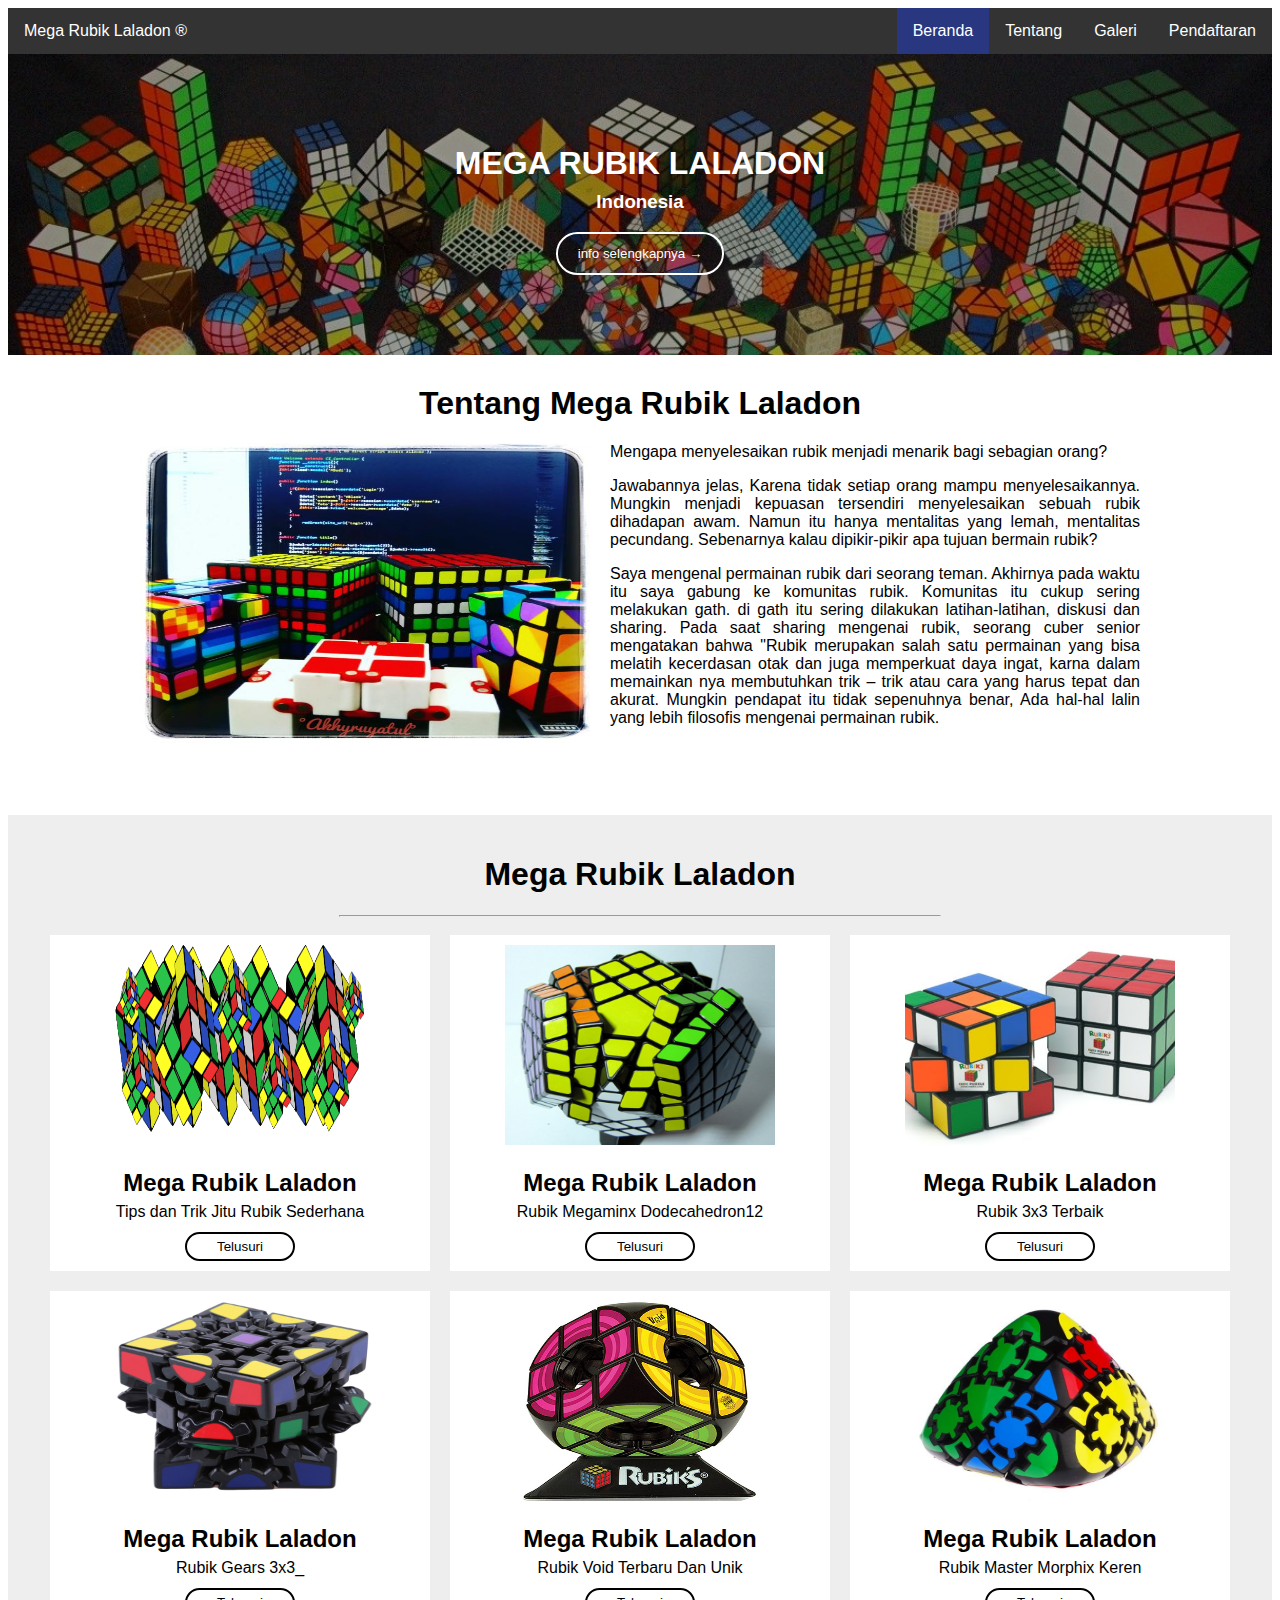
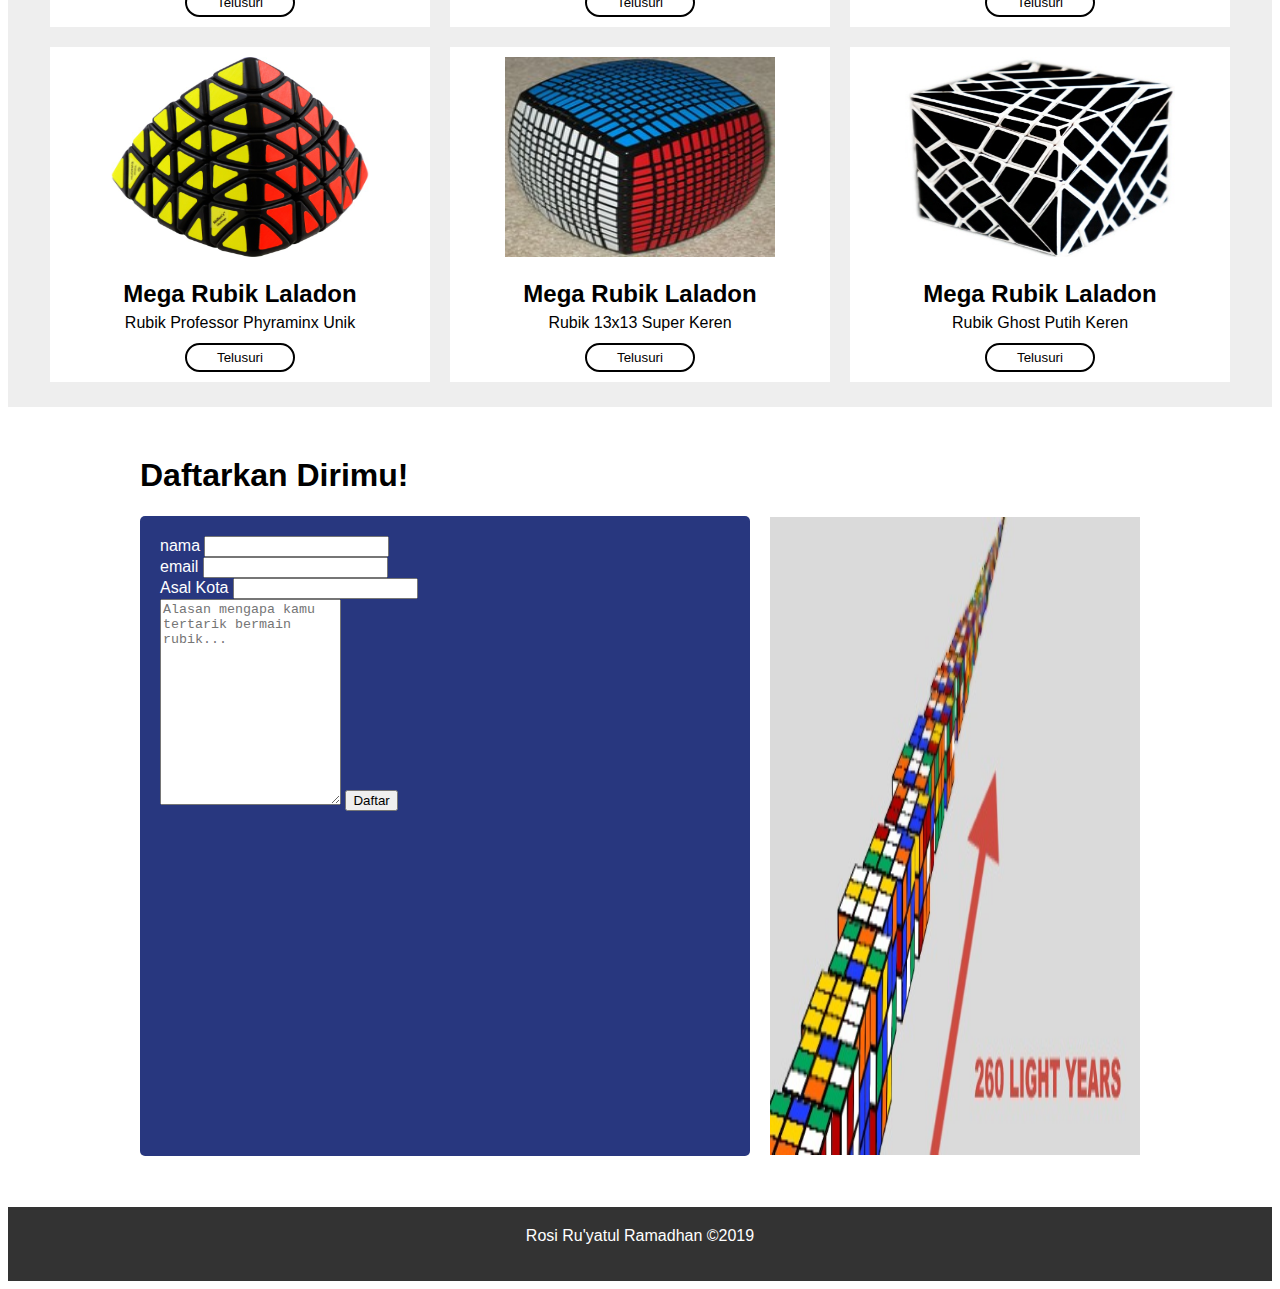
==== index.html @ 061bf663 "project satu" ====
<!DOCTYPE html>
<html>
<head>
<!-- Global site tag (gtag.js) - Google Analytics -->
<script async src="https://www.googletagmanager.com/gtag/js?id=UA-154171147-1"></script>
<script>
  window.dataLayer = window.dataLayer || [];
  function gtag(){dataLayer.push(arguments);}
  gtag('js', new Date());

  gtag('config', 'UA-154171147-1');
</script>

	<meta content='Mega Rubik Laladon' name='description'/>
	<meta content='mega rubik laladon, rubik laladon, rubik3x3, rubik mega laladon, Mega Rubik Laladon, Rubik Ilmu, rubik ilmu, rubik ilmu laladon' name='keywords'/>
	<meta charset="utf-8">
    <meta name="description" content="Mega Rubik laladon Indonesia" >
    <meta name="keywords" content='mega rubik laladon, rubik laladon, rubik3x3, rubik mega laladon, Mega Rubik Laladon, Rubik Ilmu, rubik ilmu, rubik ilmu laladon, rubik mirror, rubik megaminx, rubik skewb, rubik 3x3, rubik laladon bogor, mega rubik laladon'>
    <meta name="viewport" content="width=device-width, initial-scale=1, shrink-to-fit=no">
	<link rel="stylesheet" type="text/css" href="style.css">
	
	<title>Mega Rubik Laladon | indonesia</title>


</head>
<body>
<!--ini bagian navbar -->
<ul class="topnav">
	<li class="left"><a href="#beranda">Mega Rubik Laladon &reg;</a></li>
	<li><a href="#pendaftaran">Pendaftaran</a></li>
	<li><a href="#galeri">Galeri</a></li>
	<li><a href="#tentang">Tentang</a></li>
	<li><a class="active" href="#beranda">Beranda</a></li>	

</ul>
<!-- akhir navbar -->
<!--bagian jumbotron-->
<div class="jumbotron">
	<div class="overlay"></div>

	<h2> </h2>
	<h1>MEGA RUBIK LALADON</h1>
	<h3>Indonesia</h3>
	<p></p>
	<button>info selengkapnya &rightarrow;</button>
</div>
<!-- akhir jumbotron-->

<!--bagian tentang-->

<div class="tentang" id="tentang">
<h1 align="center">Tentang Mega Rubik Laladon</h1>
<img src="img/rubik/walpaper.jpg" width="450" height="300">
<p align="justify">Mengapa menyelesaikan rubik menjadi menarik bagi sebagian orang? 
<p align="justify">Jawabannya jelas, Karena tidak setiap orang mampu menyelesaikannya. Mungkin menjadi kepuasan tersendiri menyelesaikan sebuah rubik dihadapan awam. Namun itu hanya mentalitas yang lemah, mentalitas pecundang. Sebenarnya kalau dipikir-pikir apa tujuan bermain rubik?</p></p>

<p align="justify">Saya mengenal permainan rubik dari seorang teman. Akhirnya pada waktu itu saya gabung ke komunitas rubik. Komunitas itu cukup sering melakukan gath. di gath itu sering dilakukan latihan-latihan, diskusi dan sharing. Pada saat sharing mengenai rubik, seorang cuber senior mengatakan bahwa  "Rubik merupakan salah satu permainan yang bisa melatih kecerdasan otak dan juga memperkuat daya ingat, karna dalam memainkan nya membutuhkan trik – trik atau cara yang harus tepat dan akurat. Mungkin pendapat itu tidak sepenuhnya benar, Ada hal-hal lalin yang lebih filosofis mengenai permainan rubik.</p></p> </div>
<!--akhir tentang -->

<!-- bagian galeri-->
<div class="row-galeri">
	<div class="galeri" id="galeri">
		<h1 align="center">Mega Rubik Laladon</h1>
		<hr style="width: 50%">
		<div class="thumbnail">
			<img src="img/rubik/rubik1.png" width="350" height="200">
			<h2>Mega Rubik Laladon</h2>
			<p>Tips dan Trik Jitu Rubik Sederhana</p>
			<button>Telusuri</a></button>
		</div>
		<div class="thumbnail">
			<img src="img/rubik/megaminx-dodecahedron12.jpg" width="350" height="200">
			<h2>Mega Rubik Laladon</h2>
			<p>Rubik Megaminx Dodecahedron12</p>
			<button>Telusuri</button>

		</div>
		<div class="thumbnail">
			<img src="img/rubik/rubik3x3.jpg" width="350" height="200">
			<h2>Mega Rubik Laladon</h2>
			<p>Rubik 3x3 Terbaik</p>
			<button>Telusuri</button>
		</div>
		<div class="thumbnail">
			<img src="img/rubik/gears3x3.jpg" width="350" height="200">
			<h2>Mega Rubik Laladon</h2>
			<p>Rubik Gears 3x3_</p>
			<button>Telusuri</button>
		</div>
		<div class="thumbnail">
			<img src="img/rubik/rubik-void.jpg" width="350" height="200">
			<h2>Mega Rubik Laladon</h2>
			<p>Rubik Void Terbaru Dan Unik</p>
			<button>Telusuri</button>
		</div>
		<div class="thumbnail">
			<img src="img/rubik/master-morphix.jpg" width="350" height="200">
			<h2>Mega Rubik Laladon</h2>
			<p>Rubik Master Morphix Keren</p>
			<button>Telusuri</button>
		</div>
		<div class="thumbnail">
			<img src="img/rubik/professor-pyraminx.jpg" width="350" height="200">
			<h2>Mega Rubik Laladon</h2>
			<p>Rubik Professor Phyraminx Unik</p>
			<button>Telusuri</button>
		</div>
		<div class="thumbnail">
			<img src="img/rubik/rubik50x50.jpg" width="350" height="200">
			<h2>Mega Rubik Laladon</h2>
			<p>Rubik 13x13 Super Keren</p>
			<button>Telusuri</button>
		</div>
		<div class="thumbnail">
			<img src="img/rubik/ghost.jpg" width="350" height="200">
			<h2>Mega Rubik Laladon</h2>
			<p>Rubik Ghost Putih Keren</p>
			<button>Telusuri</button>
		</div>

	</div>
</div>
<!-- bagian pendaftaran -->
<div class="pendaftaran" id="pendaftaran">
	<div class="pic">
		<img src="img/rubik/rubiks-cube-line.jpg" width="370" height="638">
	</div>
	<h1>Daftarkan Dirimu!</h1>
	<div class="form">
		<form>
			<div class="row">
				<label for="nama">nama</label>
				<input type="text" name="nama">
			</div>
			<div class="row">
				<label for="email">email</label>
				<input type="text" name="email">
			</div>
			<div class="row">
				<label for="kota">Asal Kota</label>
				<input type="text" name="nama">
				


				</select>
			</div>
			<div class="row">
				<textarea id="alasan" name="alasan" placeholder="Alasan mengapa kamu tertarik bermain rubik..." style="height: 200px"></textarea>
				<input type="Submit" value="Daftar">
			</div>

		</form>
	</div>
</div>
<!--akhir pendaftaran-->

<!-- bagian footer -->
<div class="footer">

Rosi Ru'yatul Ramadhan &COPY;2019</a></p>
</div>
</body>
</html>
---- style.css ----
html{
	scroll-behavior: smooth;
}
body{
	font-family: arial;
}
ul.topnav{
	list-style-type: none;
	margin: 0;
	padding: 0;
	overflow: hidden;
	background-color: #333;
}
ul.topnav li{float: right;}
ul.topnav li a{
	display: block;
	text-align: center;
	color: white;
	padding: 14px 16px;
	text-decoration: none;
}
ul.topnav li a:hover:not(.active) {background-color: #111}
ul.topnav li a.active{background-color: #28377f;}
ul.topnav li.left{float: left;}

.jumbotron{
	width: 100%;
	box-sizing: border-box;
	text-align: center;
	padding: 80px 40px;
	color: white;
	background-color: #ccc;
	background-image: url('img/rubik/rubik-header.jpg');
	background-size: cover;
	position: relative;
}
.overlay{
	position: absolute;
	top: 0;
	left: 0;
	width: 100%;
	height: 100%;
	background-color: black;
	opacity: 0.4;
}

.jumbotron h1,
.jumbotron h2{
	margin-bottom: -10px;
	position: relative;

}
.jumbotron h3,
.jumbotron p{
	position: relative;
}
.jumbotron button{
	border: 2px solid white;
	background-color: transparent;
	color: white;
	padding: 12px 20px;
	border-radius:30px;
	cursor:pointer;
	position: relative;

}
.jumbotron button:hover{
	border: 2px solid #28377f;
	background-color: #28377f;
}
.tentang{
	width: 1000px;
	margin: 30px auto;
	min-height: 400px;
}
.tentang img{
	float: left;
	margin-right: 20px;
}

.row-galeri{

	box-sizing: border-box;
	background-color: #eee;
	padding: 15px;
}

.galeri{
	margin: 0px auto;
	padding-top: 5px;
	min-height: 500px;
	width: 1200px;
	background-color: #eee;
	overflow: auto;
}
.thumbnail{
	background-color: white;
	text-align: center;
	padding: 10px;
	width: 360px;
	margin: 10px;
	float: left;
}
.thumbnail img{
	width: 75%;
}
.thumbnail h2{
	margin-bottom: -10px;
}
.thumbnail button{
	margin-top: -10px;
	background-color: transparent;
	color: black;
	padding: 5px 30px;
	border: 2px solid black;
	border-radius: 30px;
	cursor: pointer;
	}

.thumbnail button:hover{
	border: 2px solid#28377f;
	background-color: #28377f;
	color: white;
}
.pendaftaran{
	width: 1000px;
	margin: 50px auto;
	min-height: 700px;
}
.pic{
	margin-top: 60px;
	float: right;
}
.form{
	width: 570px;
	height: 600px;
	border-radius: 5px;
	background-color: #28377f;
	color: white;
	padding: 20px;
}
.label{
	padding: 12px 12px 12px 0;
	display: block;
}
.input[type=text],
.select,
.textarea{
	width: 95%;
	padding: 12px;
	border: 2px solid #ccc;
	border-radius: 10px;
	resize: vertical;
}
.select{
	width: 100%;
	padding: 12px;
	border: 2px solid #ccc;
	border-radius: 10px;
	resize: vertical;
}
.input[type=submit]{
	margin-top: 20px;
	width: 100%;
	background-color: white;
	color: black;
	padding: 12px 20px;
	border: none;
	border-radius: 10px;
	cursor: pointer;
}
.input[type=submit]:hover{
	background-color: #333
	border: 2px solid white;
	color: white;
	font-weight: bold;
}
.footer{
	clear: both;
	background-color: #333;
	color: white;
	text-align: center;
	padding: 20px;
}
.footer a{
	text-decoration: none;
	color: white;

}
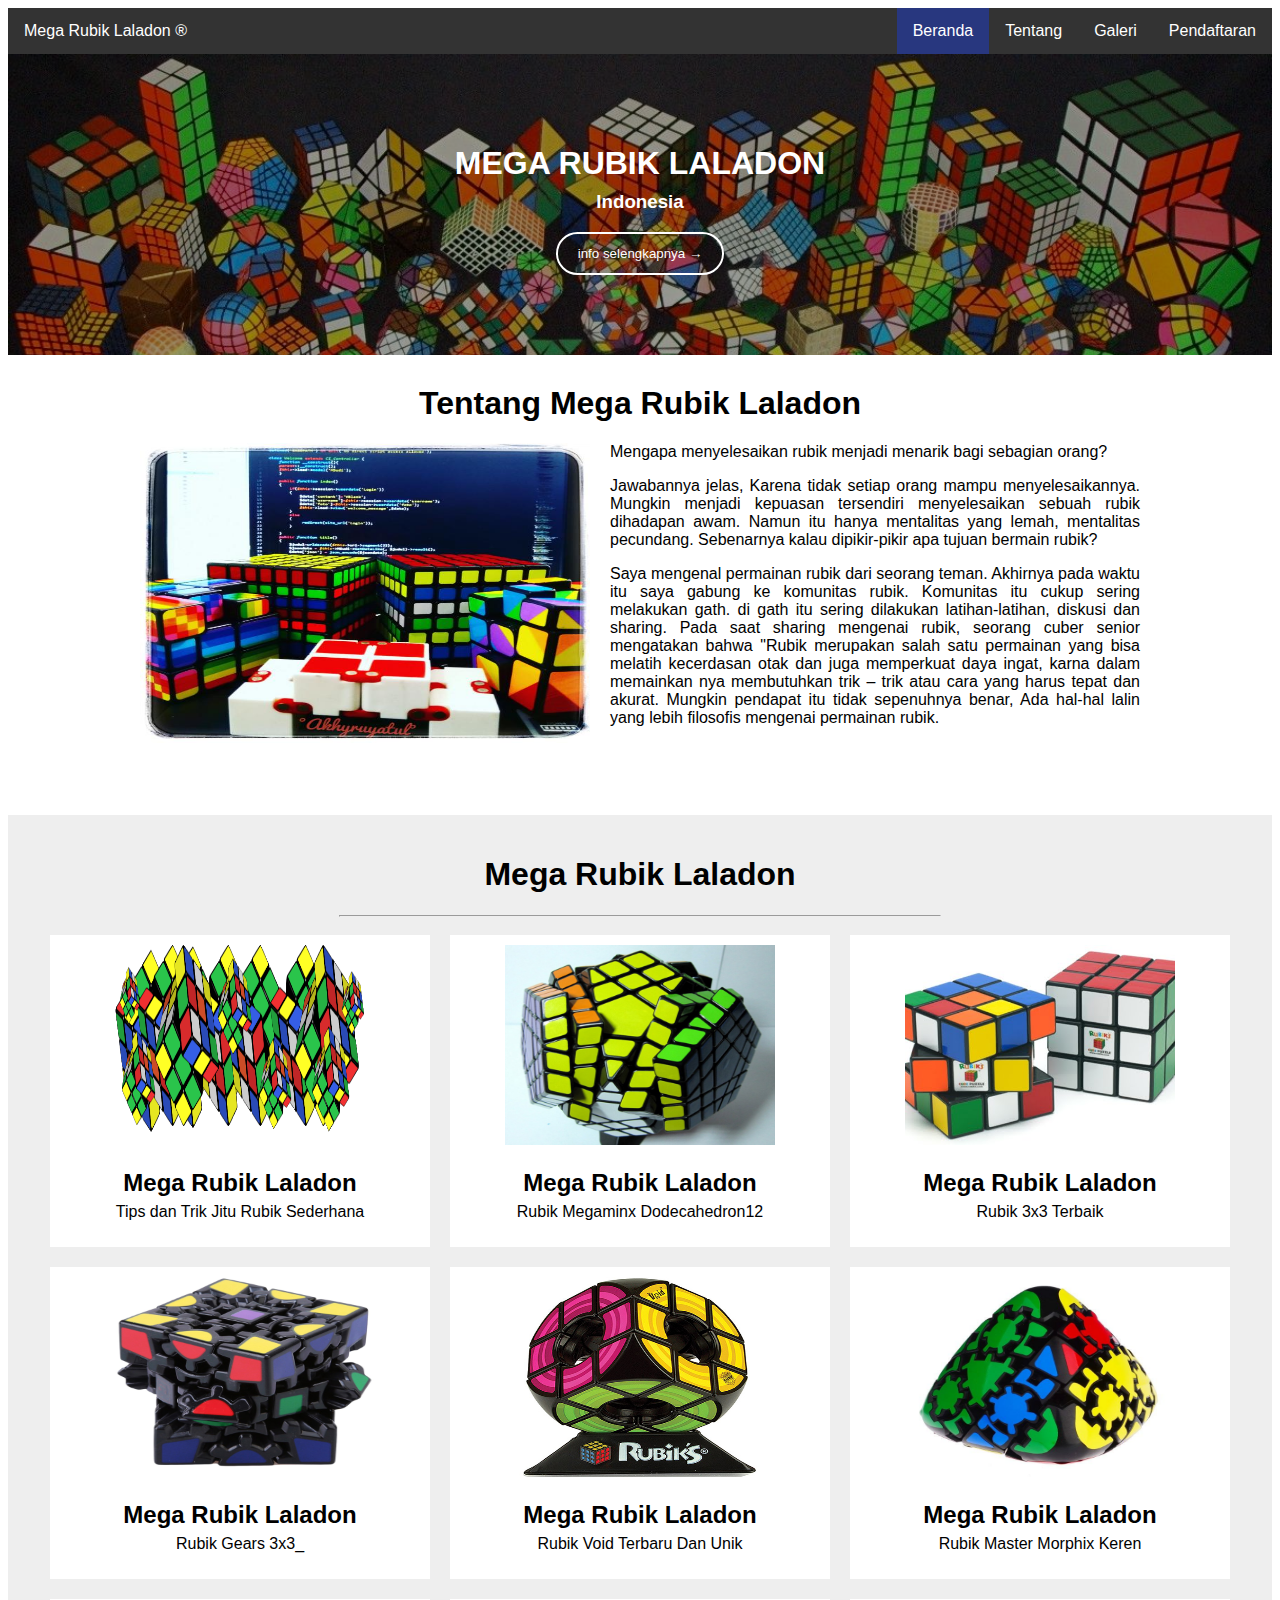
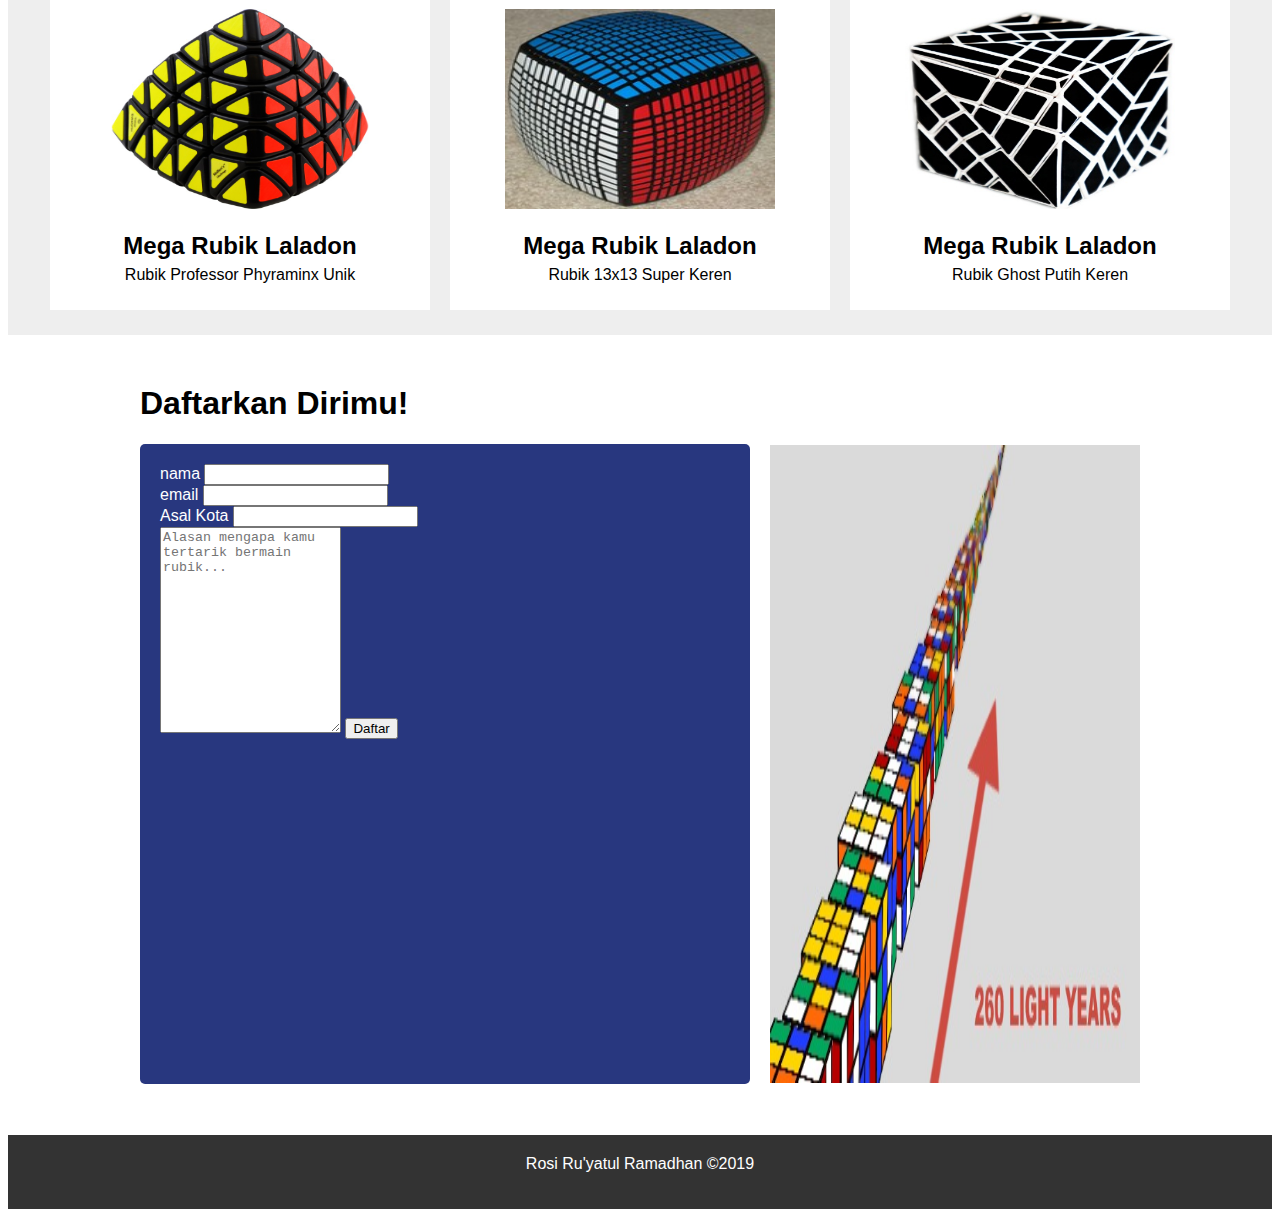
==== commit e8e0453b: "Update index.html" ====
--- a/index.html
+++ b/index.html
@@ -66,56 +66,53 @@
 			<img src="img/rubik/rubik1.png" width="350" height="200">
 			<h2>Mega Rubik Laladon</h2>
 			<p>Tips dan Trik Jitu Rubik Sederhana</p>
-			<button>Telusuri</a></button>
 		</div>
 		<div class="thumbnail">
 			<img src="img/rubik/megaminx-dodecahedron12.jpg" width="350" height="200">
 			<h2>Mega Rubik Laladon</h2>
 			<p>Rubik Megaminx Dodecahedron12</p>
-			<button>Telusuri</button>
 
 		</div>
 		<div class="thumbnail">
 			<img src="img/rubik/rubik3x3.jpg" width="350" height="200">
 			<h2>Mega Rubik Laladon</h2>
 			<p>Rubik 3x3 Terbaik</p>
-			<button>Telusuri</button>
 		</div>
 		<div class="thumbnail">
 			<img src="img/rubik/gears3x3.jpg" width="350" height="200">
 			<h2>Mega Rubik Laladon</h2>
 			<p>Rubik Gears 3x3_</p>
-			<button>Telusuri</button>
+
 		</div>
 		<div class="thumbnail">
 			<img src="img/rubik/rubik-void.jpg" width="350" height="200">
 			<h2>Mega Rubik Laladon</h2>
 			<p>Rubik Void Terbaru Dan Unik</p>
-			<button>Telusuri</button>
+
 		</div>
 		<div class="thumbnail">
 			<img src="img/rubik/master-morphix.jpg" width="350" height="200">
 			<h2>Mega Rubik Laladon</h2>
 			<p>Rubik Master Morphix Keren</p>
-			<button>Telusuri</button>
+
 		</div>
 		<div class="thumbnail">
 			<img src="img/rubik/professor-pyraminx.jpg" width="350" height="200">
 			<h2>Mega Rubik Laladon</h2>
 			<p>Rubik Professor Phyraminx Unik</p>
-			<button>Telusuri</button>
+
 		</div>
 		<div class="thumbnail">
 			<img src="img/rubik/rubik50x50.jpg" width="350" height="200">
 			<h2>Mega Rubik Laladon</h2>
 			<p>Rubik 13x13 Super Keren</p>
-			<button>Telusuri</button>
+
 		</div>
 		<div class="thumbnail">
 			<img src="img/rubik/ghost.jpg" width="350" height="200">
 			<h2>Mega Rubik Laladon</h2>
 			<p>Rubik Ghost Putih Keren</p>
-			<button>Telusuri</button>
+
 		</div>
 
 	</div>
@@ -160,4 +157,4 @@
 Rosi Ru'yatul Ramadhan &COPY;2019</a></p>
 </div>
 </body>
-</html>+</html>
